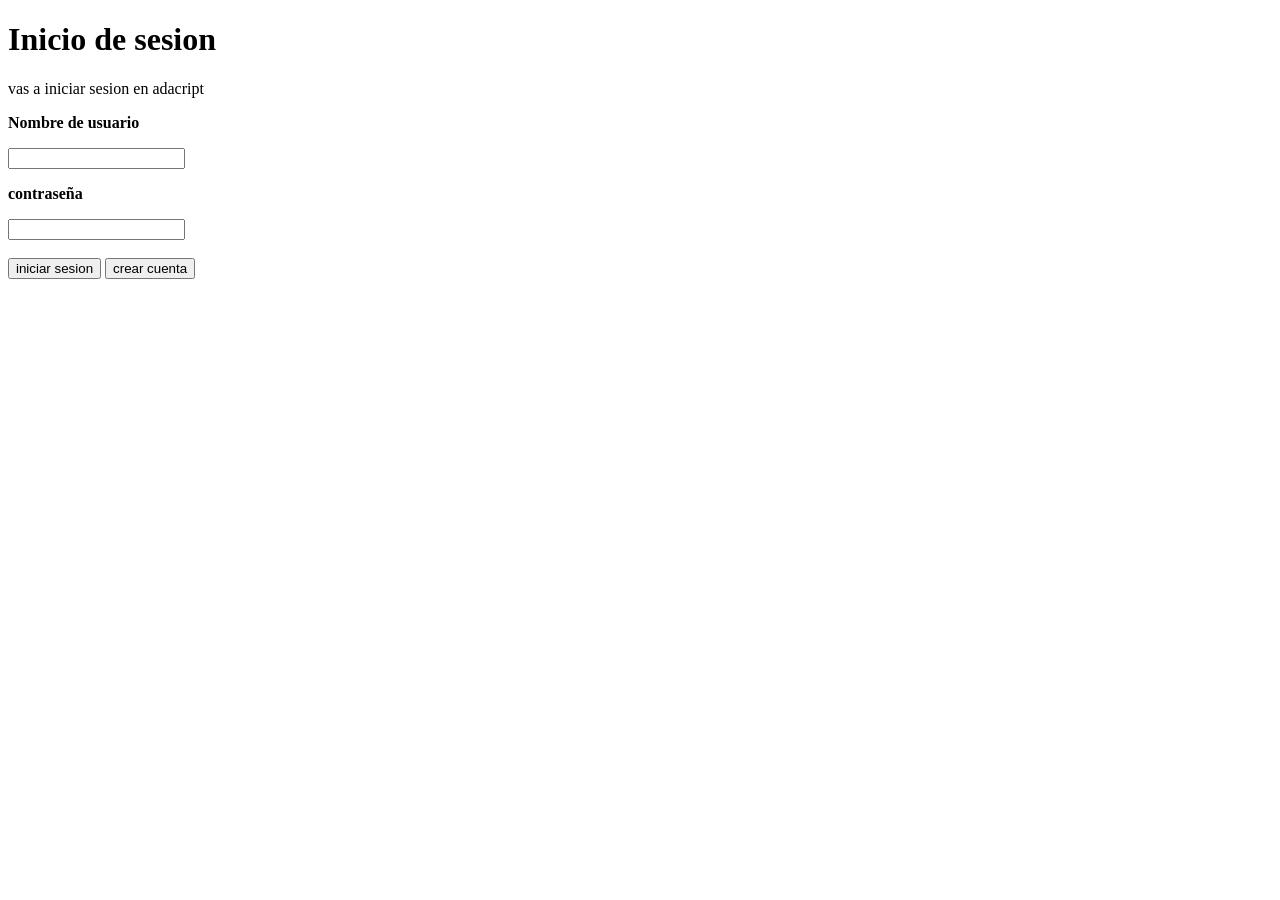
==== index.html @ ab6a789c "Estructura HTML inicio de sesion ph 0.0.2" ====
<!DOCTYPE html>
<html lang='es'>
<head>
    <meta charset='utf-8'>
    <meta name='viewport' content='width=device-width, initial-scale=1'>
    <title>AdaCript</title>
</head>
<body>
    <h1>Inicio de sesion</h1>
    <p>vas a iniciar sesion en adacript</p>
    <p><strong>Nombre de usuario</strong></p>
    <input type="nombre de usuario">
    <br> 
    <p> <strong>contraseña</strong></p>
    <input type="contraseña">
    <br><br>
    <button>iniciar sesion</button>
    <button>crear cuenta</button>
    
</body>
</html>
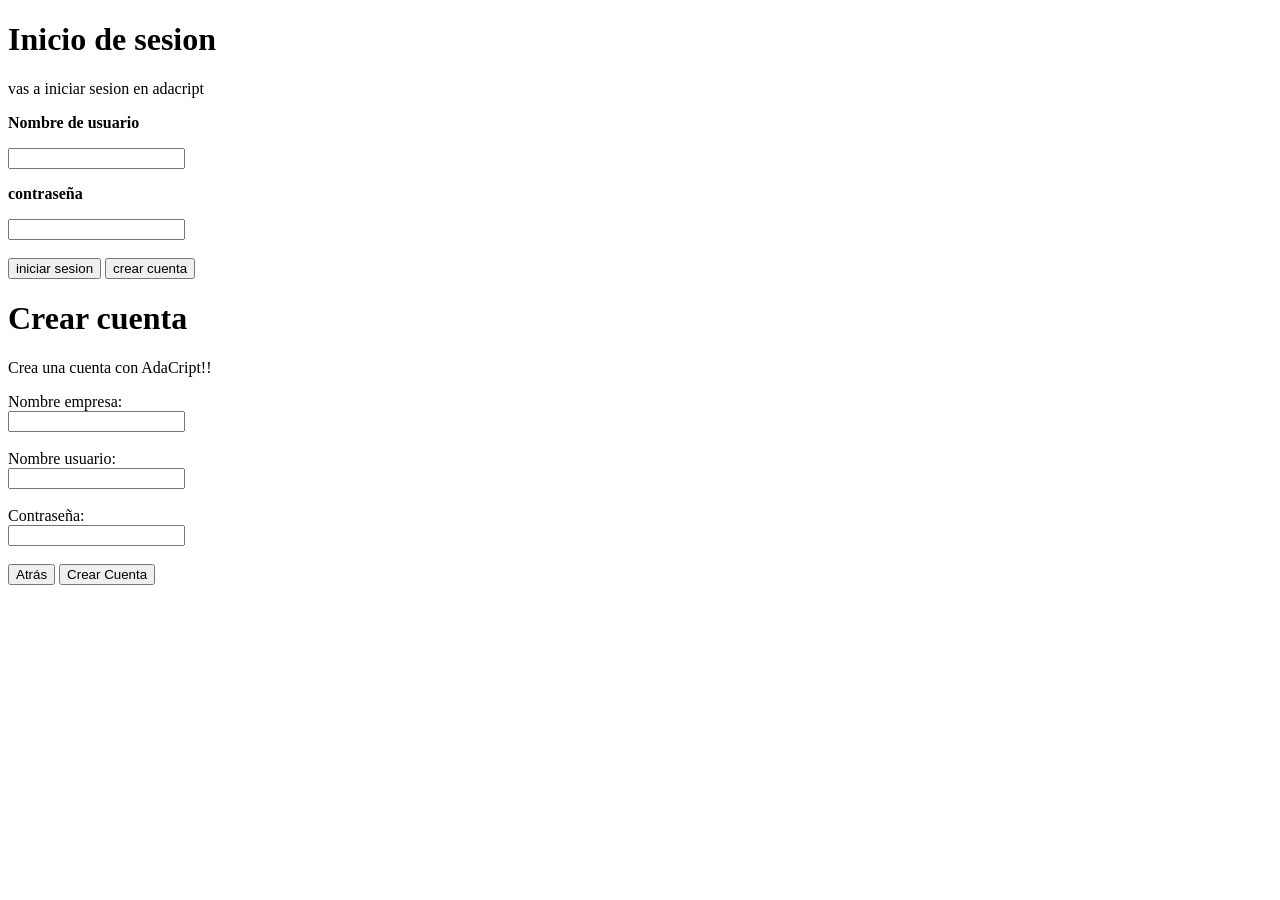
==== commit 0f4a7454: "Estructura HTML crear cuenta ph 0.0.3" ====
--- a/index.html
+++ b/index.html
@@ -16,6 +16,27 @@
     <br><br>
     <button>iniciar sesion</button>
     <button>crear cuenta</button>
+
+        <h1>Crear cuenta </h1>
+    <p>Crea una cuenta con AdaCript!!</p>
     
+    <label for="nombre">Nombre empresa:</label>
+    <br>
+    <input type="text" id="nombre" name="nombre" required>
+    
+    <br><br>
+    <label for="correo">Nombre usuario:</label>
+    <br>
+    <input type="email" id="correo" name="correo" required>
+  
+    <br><br>
+    <label for="telefono">Contraseña:</label>
+    <br>
+    <input type="tel" id="telefono" name="telefono">
+    <br>
+    <br>
+    <button>Atrás</button>
+    <button>Crear Cuenta</button>
+
 </body>
 </html>
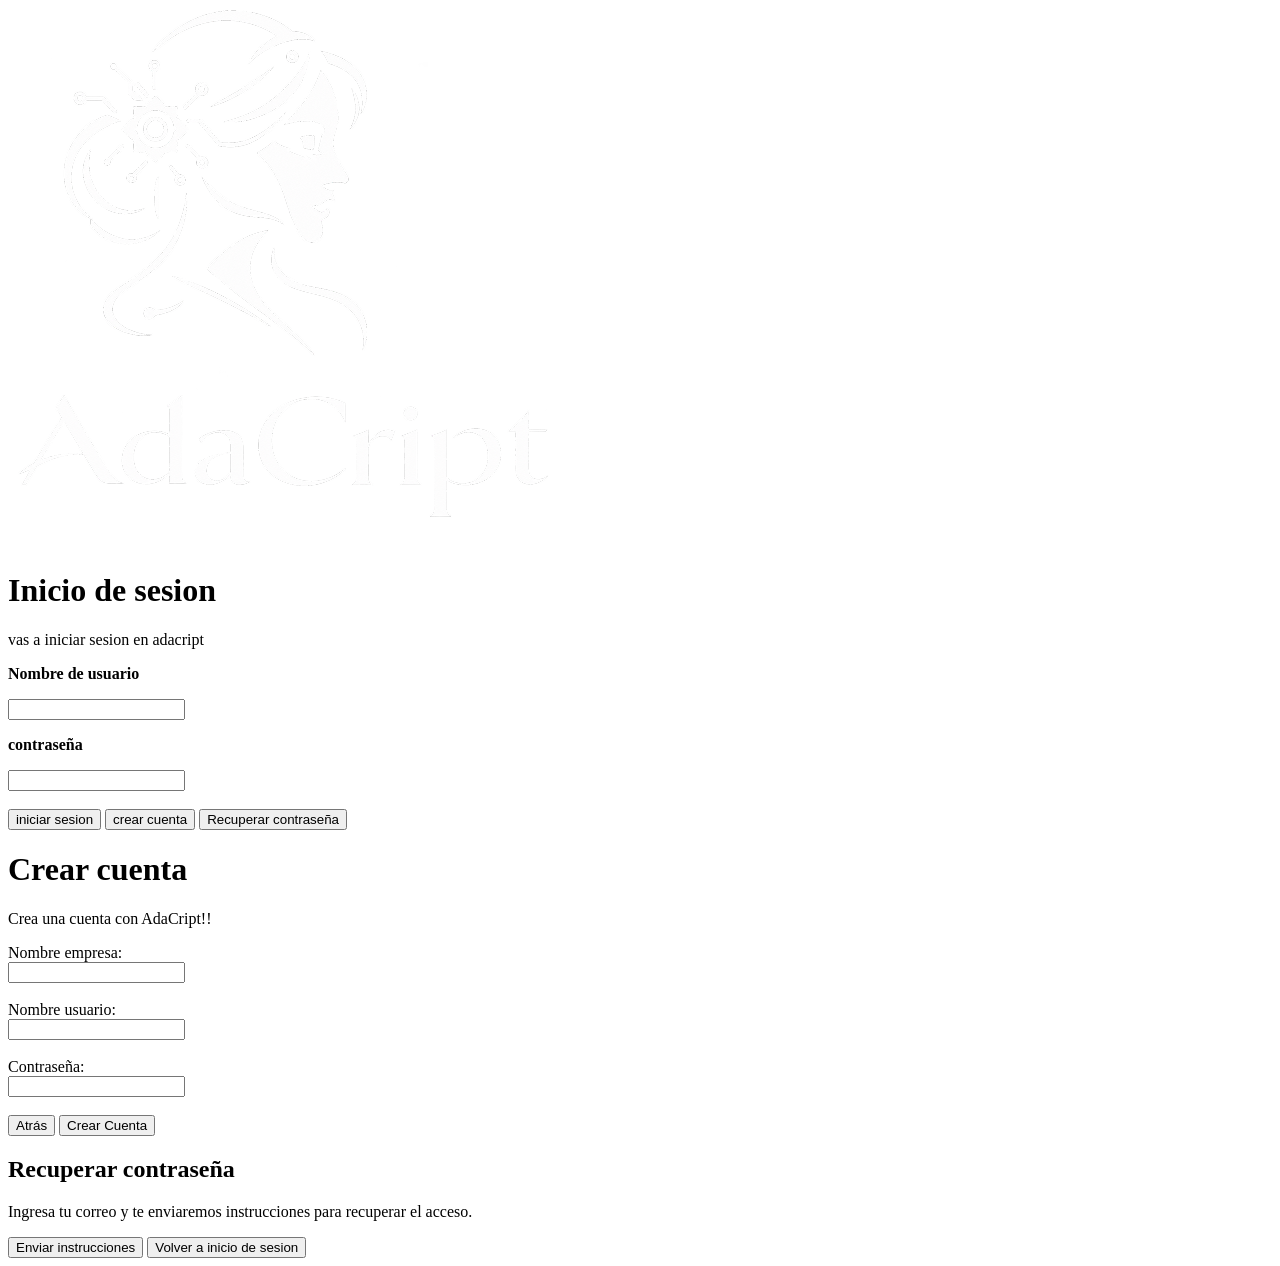
==== commit 052460b7: "Estructura HTML agregar logo, recuperar contraseña ph 0.0.4" ====
--- a/index.html
+++ b/index.html
@@ -6,6 +6,9 @@
     <title>AdaCript</title>
 </head>
 <body>
+    <img src="img/logoAdacript.png" alt="Logo">
+    <br>
+    <img src="img/letras logo 1.png" alt="Letras">
     <h1>Inicio de sesion</h1>
     <p>vas a iniciar sesion en adacript</p>
     <p><strong>Nombre de usuario</strong></p>
@@ -16,6 +19,7 @@
     <br><br>
     <button>iniciar sesion</button>
     <button>crear cuenta</button>
+    <button>Recuperar contraseña</button>
 
         <h1>Crear cuenta </h1>
     <p>Crea una cuenta con AdaCript!!</p>
@@ -37,6 +41,10 @@
     <br>
     <button>Atrás</button>
     <button>Crear Cuenta</button>
+    <h2>Recuperar contraseña</h2>
+    <p>Ingresa tu correo y te enviaremos instrucciones para recuperar el acceso.</p>
+    <button>Enviar instrucciones</button>
+    <button>Volver a inicio de sesion</button>
 
 </body>
 </html>
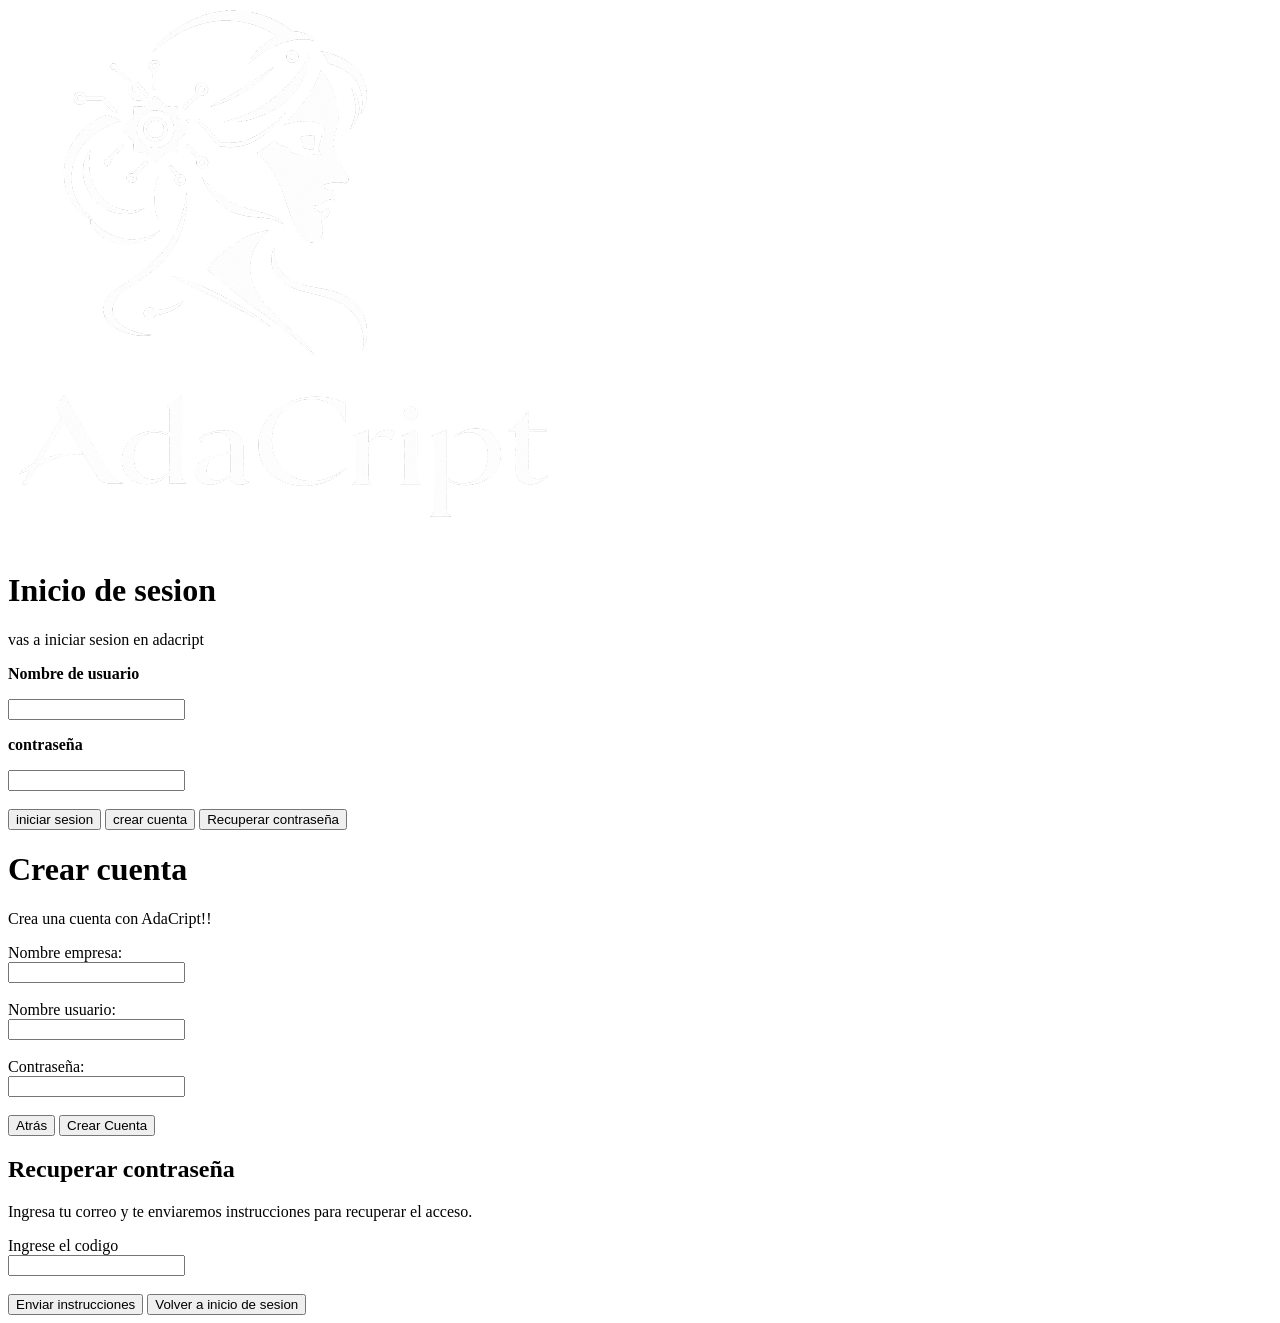
==== commit 4dad9f93: "Estructura HTML agregar logo, recuperar contraseña ph 0.0.4.1" ====
--- a/index.html
+++ b/index.html
@@ -43,6 +43,10 @@
     <button>Crear Cuenta</button>
     <h2>Recuperar contraseña</h2>
     <p>Ingresa tu correo y te enviaremos instrucciones para recuperar el acceso.</p>
+    <label for="codigo">Ingrese el codigo</label>
+    <br>
+    <input type="text">
+    <br><br>
     <button>Enviar instrucciones</button>
     <button>Volver a inicio de sesion</button>
 
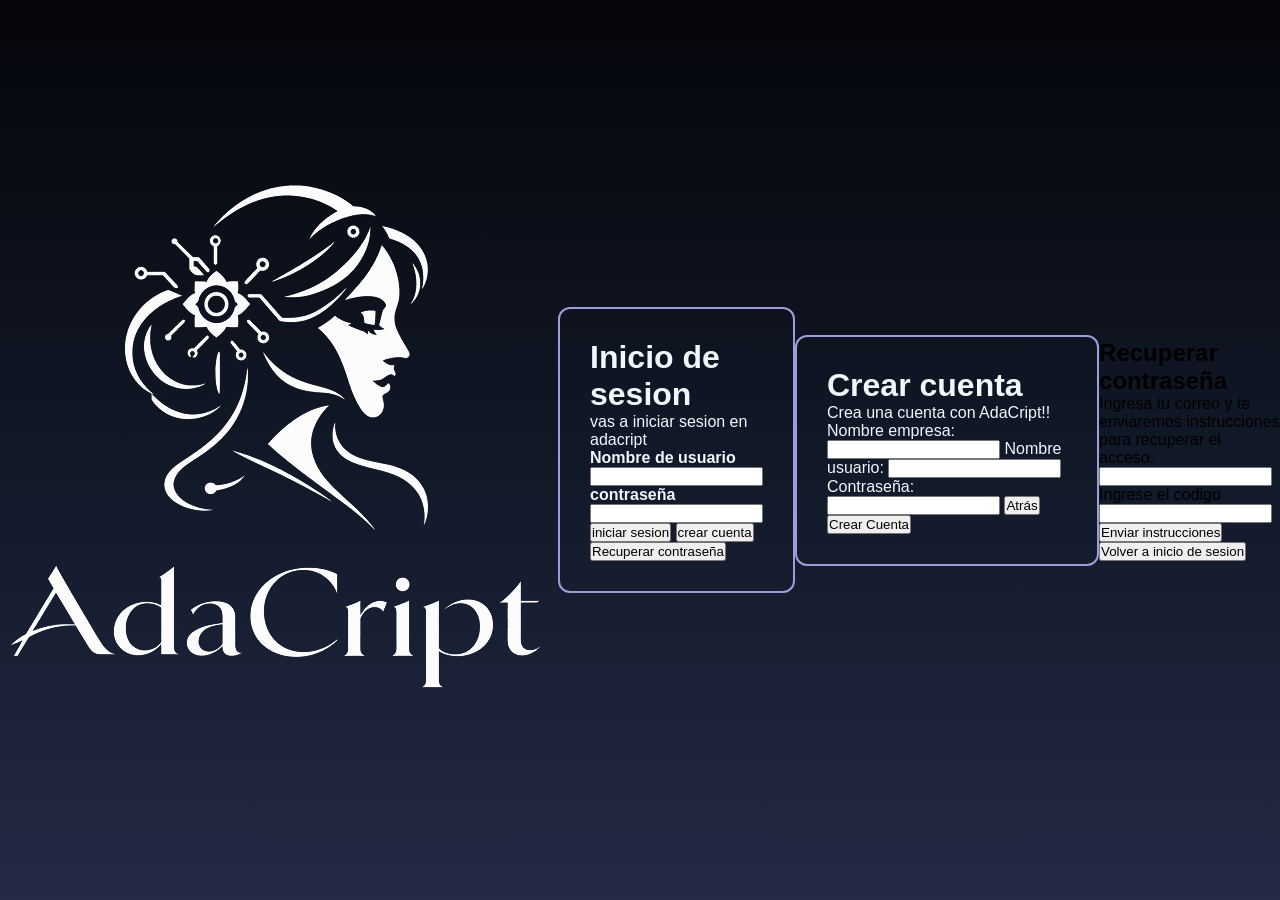
==== commit cd183f83: "Estructura HTML con CSS base ph 0.1.0" ====
--- a/index.html
+++ b/index.html
@@ -4,51 +4,80 @@
     <meta charset='utf-8'>
     <meta name='viewport' content='width=device-width, initial-scale=1'>
     <title>AdaCript</title>
+    <style>
+*{
+    margin: 0;
+    padding: 0;
+    box-sizing: border-box;
+    font-family: 'Montserrat', sans-serif;
+}
+
+body{
+    margin: 0;
+    padding: 0;
+    height: 100vh;
+    background: linear-gradient(to bottom, #05060B, #111827, #252A45);
+    background-size: cover;
+    display: flex;
+    justify-content: center;
+    align-items: center;
+    overflow: hidden;
+    
+}
+
+.logo {
+    display: flex;
+    flex-direction: column;
+    align-items: center;
+}
+
+.contenedor{
+    border-radius: 12px;
+    border: 2px solid rgb(156, 157, 218);
+    padding: 30px;
+    color: aliceblue;
+}
+    </style>
 </head>
 <body>
-    <img src="img/logoAdacript.png" alt="Logo">
-    <br>
-    <img src="img/letras logo 1.png" alt="Letras">
-    <h1>Inicio de sesion</h1>
-    <p>vas a iniciar sesion en adacript</p>
-    <p><strong>Nombre de usuario</strong></p>
-    <input type="nombre de usuario">
-    <br> 
-    <p> <strong>contraseña</strong></p>
-    <input type="contraseña">
-    <br><br>
-    <button>iniciar sesion</button>
-    <button>crear cuenta</button>
-    <button>Recuperar contraseña</button>
+    <div class="logo">
+        <img src="img/logoAdacript.png" alt="Logo">
+        <img src="img/letras logo 1.png" alt="Letras">
+    </div>
 
+    <div class="contenedor">
+        <h1>Inicio de sesion</h1>
+        <p>vas a iniciar sesion en adacript</p>
+        <p><strong>Nombre de usuario</strong></p>
+        <input type="nombre de usuario">
+        <p> <strong>contraseña</strong></p>
+        <input type="contraseña">
+        <button>iniciar sesion</button>
+        <button>crear cuenta</button>
+        <button>Recuperar contraseña</button>
+    </div>
+
+    <div class="contenedor">
         <h1>Crear cuenta </h1>
-    <p>Crea una cuenta con AdaCript!!</p>
-    
-    <label for="nombre">Nombre empresa:</label>
-    <br>
-    <input type="text" id="nombre" name="nombre" required>
-    
-    <br><br>
-    <label for="correo">Nombre usuario:</label>
-    <br>
-    <input type="email" id="correo" name="correo" required>
-  
-    <br><br>
-    <label for="telefono">Contraseña:</label>
-    <br>
-    <input type="tel" id="telefono" name="telefono">
-    <br>
-    <br>
-    <button>Atrás</button>
-    <button>Crear Cuenta</button>
-    <h2>Recuperar contraseña</h2>
-    <p>Ingresa tu correo y te enviaremos instrucciones para recuperar el acceso.</p>
-    <label for="codigo">Ingrese el codigo</label>
-    <br>
-    <input type="text">
-    <br><br>
-    <button>Enviar instrucciones</button>
-    <button>Volver a inicio de sesion</button>
+        <p>Crea una cuenta con AdaCript!!</p>
+        <label for="nombre">Nombre empresa:</label>
+        <input type="text" id="nombre" name="nombre" required>
+        <label for="correo">Nombre usuario:</label>
+        <input type="email" id="correo" name="correo" required>
+        <label for="telefono">Contraseña:</label>
+        <input type="tel" id="telefono" name="telefono">
+        <button>Atrás</button>
+        <button>Crear Cuenta</button>
+    </div>
 
+    <div class="#">
+        <h2>Recuperar contraseña</h2>
+        <p>Ingresa tu correo y te enviaremos instrucciones para recuperar el acceso.</p>
+        <input type="email" id="correo" name="correo" required>
+        <label for="codigo">Ingrese el codigo</label>
+        <input type="text">
+        <button>Enviar instrucciones</button>
+        <button>Volver a inicio de sesion</button>
+    </div>
 </body>
 </html>
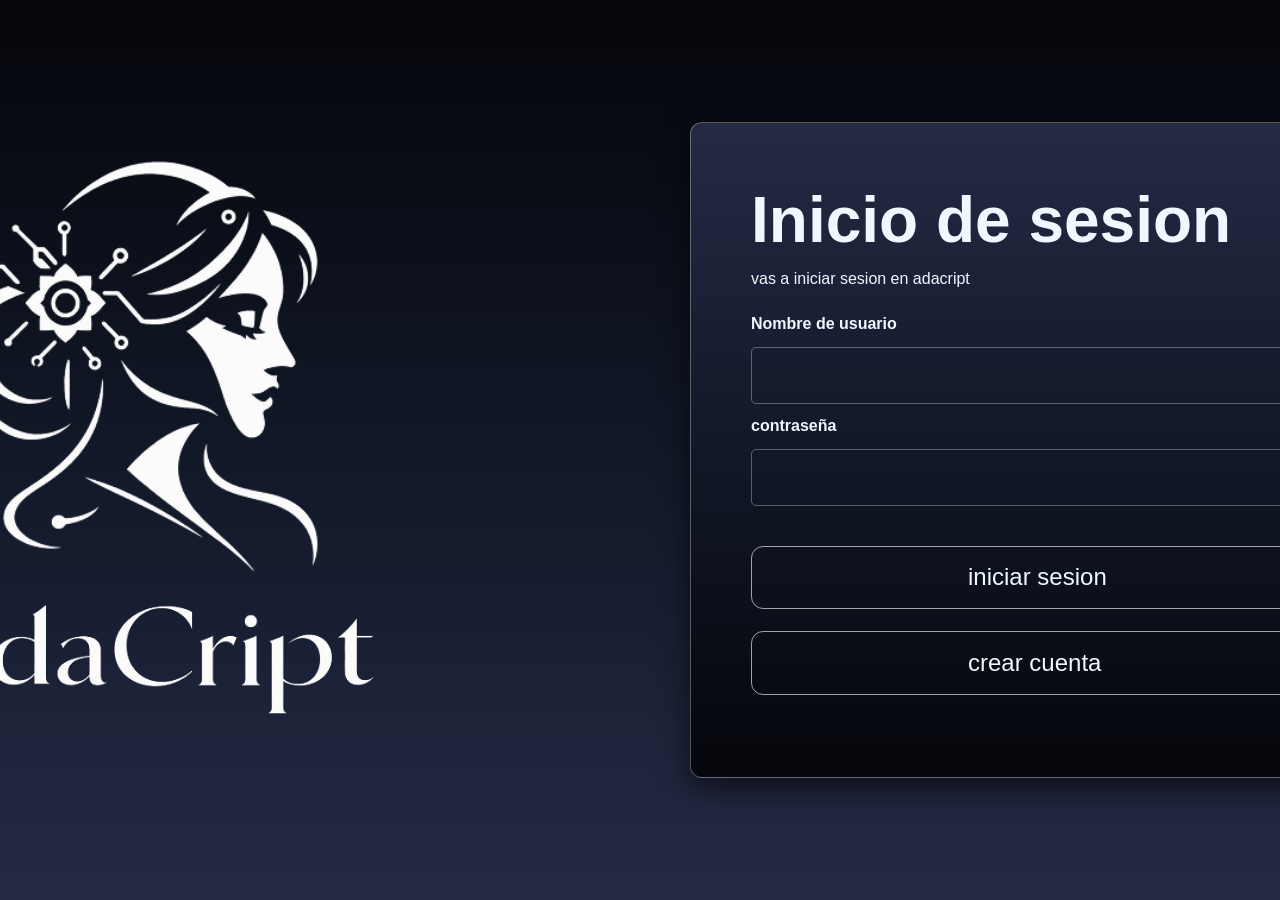
==== commit b1542971: "Estructura HTML con CSS base ph 0.1.1" ====
--- a/index.html
+++ b/index.html
@@ -26,16 +26,56 @@
 }
 
 .logo {
+    height: auto;
+    width: 500px;
     display: flex;
     flex-direction: column;
-    align-items: center;
 }
 
 .contenedor{
+    border: 1px solid rgba(255, 255, 255, 0.308);
+    box-shadow: 0 10px 30px rgba(0, 0, 0, 0.6);
+    height: auto;
+    width: 700px;
     border-radius: 12px;
-    border: 2px solid rgb(156, 157, 218);
-    padding: 30px;
+    background: linear-gradient(to top, #05060B, #111827, #252A45);
+    padding: 60px;
+    margin-left: 300px;
     color: aliceblue;
+}
+
+h1 {
+    font-size: 4em; 
+    }
+    p {
+    font-size: 1em; 
+    line-height: 2.8; 
+    }
+    button {
+    font-size: 1.5em; 
+    padding: 0.7em 9em; 
+    border-radius: 12px;
+    background-color: transparent;
+    border: 1px solid rgba(255, 255, 255, 0.616);
+    color: aliceblue;
+    justify-content: center;
+    margin: 0 auto 22px auto;
+    }
+    .contraseña{
+        margin-bottom: 40px;
+    }
+    button:hover{
+        background-color: rgba(240, 255, 255, 0.39);
+    }
+    input{
+        font-size: 3em;
+        border-radius: 5px;
+        background-color: transparent;
+        border: 1px solid rgba(255, 255, 255, 0.308);
+    }
+
+.oculto {
+  display: none !important;
 }
     </style>
 </head>
@@ -45,19 +85,18 @@
         <img src="img/letras logo 1.png" alt="Letras">
     </div>
 
-    <div class="contenedor">
+    <div class="contenedor" id="form-login">
         <h1>Inicio de sesion</h1>
         <p>vas a iniciar sesion en adacript</p>
         <p><strong>Nombre de usuario</strong></p>
         <input type="nombre de usuario">
         <p> <strong>contraseña</strong></p>
-        <input type="contraseña">
-        <button>iniciar sesion</button>
-        <button>crear cuenta</button>
-        <button>Recuperar contraseña</button>
+        <input type="contraseña" class="contraseña">
+        <button class="inicio">iniciar sesion</button>
+        <button id="btn-ir-a-registro">crear cuenta</button>
     </div>
 
-    <div class="contenedor">
+    <div class="contenedor oculto" id="form-registro">
         <h1>Crear cuenta </h1>
         <p>Crea una cuenta con AdaCript!!</p>
         <label for="nombre">Nombre empresa:</label>
@@ -66,18 +105,19 @@
         <input type="email" id="correo" name="correo" required>
         <label for="telefono">Contraseña:</label>
         <input type="tel" id="telefono" name="telefono">
-        <button>Atrás</button>
+        <button id="btn-atras">Atrás</button>
         <button>Crear Cuenta</button>
     </div>
 
-    <div class="#">
+    <div class="contenedor oculto" id="form-recuperar">
         <h2>Recuperar contraseña</h2>
         <p>Ingresa tu correo y te enviaremos instrucciones para recuperar el acceso.</p>
         <input type="email" id="correo" name="correo" required>
         <label for="codigo">Ingrese el codigo</label>
         <input type="text">
         <button>Enviar instrucciones</button>
-        <button>Volver a inicio de sesion</button>
+         <button id="btn-volver-a-login">Volver a inicio de sesion</button>
     </div>
+    <script src="script.js"></script>
 </body>
 </html>
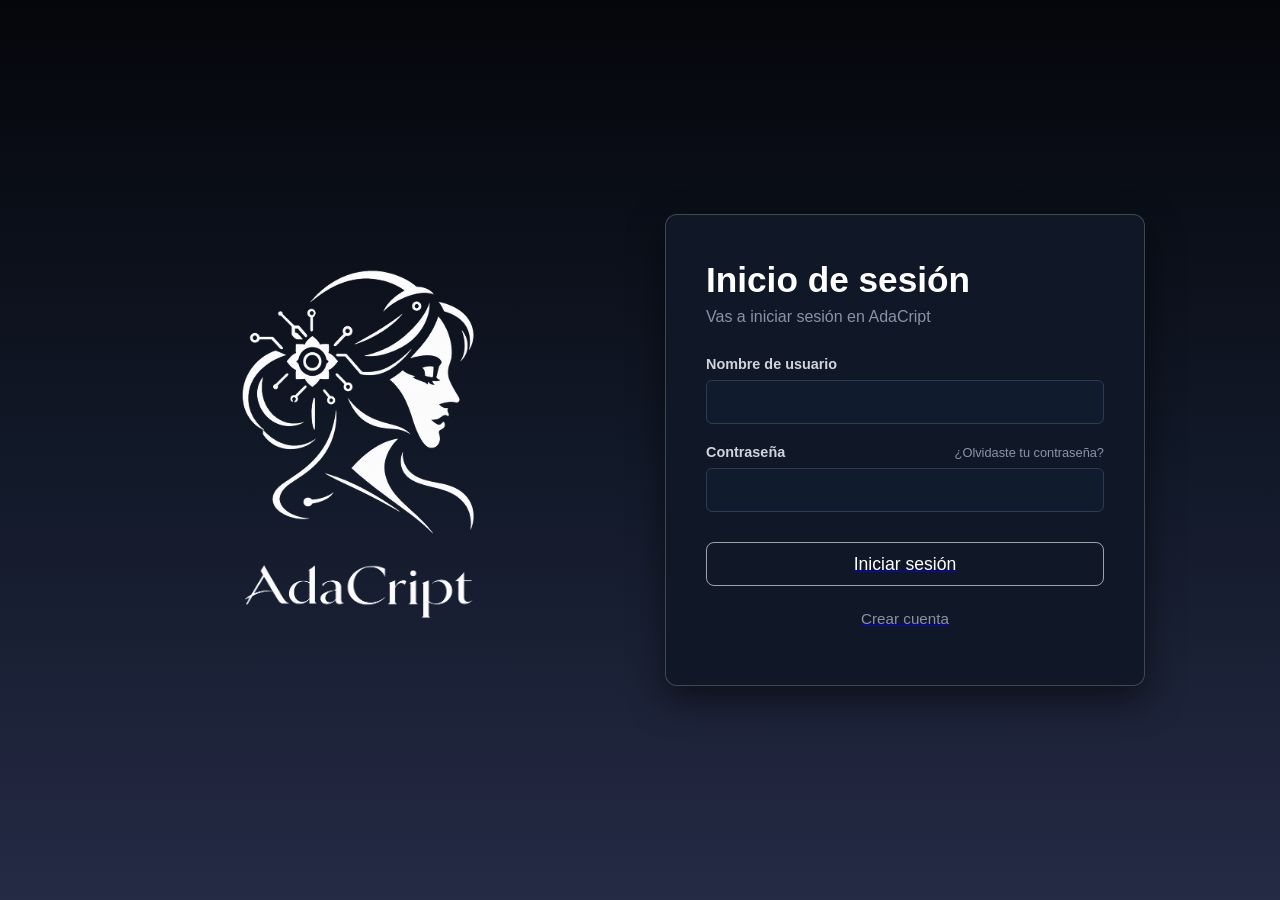
==== commit cd0f21bc: "Organicaion de la pagina web (hiperbinculos) ph 0.2.0" ====
--- a/index.html
+++ b/index.html
@@ -4,120 +4,38 @@
     <meta charset='utf-8'>
     <meta name='viewport' content='width=device-width, initial-scale=1'>
     <title>AdaCript</title>
-    <style>
-*{
-    margin: 0;
-    padding: 0;
-    box-sizing: border-box;
-    font-family: 'Montserrat', sans-serif;
-}
-
-body{
-    margin: 0;
-    padding: 0;
-    height: 100vh;
-    background: linear-gradient(to bottom, #05060B, #111827, #252A45);
-    background-size: cover;
-    display: flex;
-    justify-content: center;
-    align-items: center;
-    overflow: hidden;
-    
-}
-
-.logo {
-    height: auto;
-    width: 500px;
-    display: flex;
-    flex-direction: column;
-}
-
-.contenedor{
-    border: 1px solid rgba(255, 255, 255, 0.308);
-    box-shadow: 0 10px 30px rgba(0, 0, 0, 0.6);
-    height: auto;
-    width: 700px;
-    border-radius: 12px;
-    background: linear-gradient(to top, #05060B, #111827, #252A45);
-    padding: 60px;
-    margin-left: 300px;
-    color: aliceblue;
-}
-
-h1 {
-    font-size: 4em; 
-    }
-    p {
-    font-size: 1em; 
-    line-height: 2.8; 
-    }
-    button {
-    font-size: 1.5em; 
-    padding: 0.7em 9em; 
-    border-radius: 12px;
-    background-color: transparent;
-    border: 1px solid rgba(255, 255, 255, 0.616);
-    color: aliceblue;
-    justify-content: center;
-    margin: 0 auto 22px auto;
-    }
-    .contraseña{
-        margin-bottom: 40px;
-    }
-    button:hover{
-        background-color: rgba(240, 255, 255, 0.39);
-    }
-    input{
-        font-size: 3em;
-        border-radius: 5px;
-        background-color: transparent;
-        border: 1px solid rgba(255, 255, 255, 0.308);
-    }
-
-.oculto {
-  display: none !important;
-}
-    </style>
+    <link rel='stylesheet' href='css/style-inicio-sesion-crear-cuenta.css'>
 </head>
 <body>
-    <div class="logo">
-        <img src="img/logoAdacript.png" alt="Logo">
-        <img src="img/letras logo 1.png" alt="Letras">
+
+    <div class="pantalla-login">
+        
+        <div class="logo">
+            <img src="img/logoAdacript.png" alt="Logo" class="img-logo">
+            <img src="img/letras logo 1.png" alt="Letras" class="img-letras">
+        </div>
+
+        <div class="contenedor" id="form-login">
+            <h1>Inicio de sesión</h1>
+            <p class="subtitulo">Vas a iniciar sesión en AdaCript</p>
+            
+            <div class="campo">
+                <label>Nombre de usuario</label>
+                <input type="text">
+            </div>
+            
+            <div class="campo contraseña">
+                <div class="fila-label">
+                    <label>Contraseña</label>
+                    <a href="index-recuperar-contraseña.html" class="link-olvido">¿Olvidaste tu contraseña?</a>
+                </div>
+                <input type="password">
+            </div>
+            <a href="index-manager-inicio.html"><button class="btn-inicio">Iniciar sesión</button></a>
+            <a href="iindex-crear-cuenta.html"><button id="btn-ir-a-registro" class="btn-registro">Crear cuenta</button></a>
+        </div>
+
     </div>
 
-    <div class="contenedor" id="form-login">
-        <h1>Inicio de sesion</h1>
-        <p>vas a iniciar sesion en adacript</p>
-        <p><strong>Nombre de usuario</strong></p>
-        <input type="nombre de usuario">
-        <p> <strong>contraseña</strong></p>
-        <input type="contraseña" class="contraseña">
-        <button class="inicio">iniciar sesion</button>
-        <button id="btn-ir-a-registro">crear cuenta</button>
-    </div>
-
-    <div class="contenedor oculto" id="form-registro">
-        <h1>Crear cuenta </h1>
-        <p>Crea una cuenta con AdaCript!!</p>
-        <label for="nombre">Nombre empresa:</label>
-        <input type="text" id="nombre" name="nombre" required>
-        <label for="correo">Nombre usuario:</label>
-        <input type="email" id="correo" name="correo" required>
-        <label for="telefono">Contraseña:</label>
-        <input type="tel" id="telefono" name="telefono">
-        <button id="btn-atras">Atrás</button>
-        <button>Crear Cuenta</button>
-    </div>
-
-    <div class="contenedor oculto" id="form-recuperar">
-        <h2>Recuperar contraseña</h2>
-        <p>Ingresa tu correo y te enviaremos instrucciones para recuperar el acceso.</p>
-        <input type="email" id="correo" name="correo" required>
-        <label for="codigo">Ingrese el codigo</label>
-        <input type="text">
-        <button>Enviar instrucciones</button>
-         <button id="btn-volver-a-login">Volver a inicio de sesion</button>
-    </div>
-    <script src="script.js"></script>
 </body>
-</html>+</html>
--- a/css/style-inicio-sesion-crear-cuenta.css
+++ b/css/style-inicio-sesion-crear-cuenta.css
@@ -0,0 +1,239 @@
+*{
+    margin: 0;
+    padding: 0;
+    box-sizing: border-box;
+    font-family: 'Montserrat', sans-serif;
+}
+
+body{
+    margin: 0;
+    padding: 0;
+    min-height: 100vh;
+    background: linear-gradient(to bottom, #05060B, #111827, #252A45);
+    background-size: cover;
+    display: flex;
+    justify-content: center;
+    align-items: center;
+    padding: 20px;
+    overflow-x: hidden;
+}
+
+.pantalla-login {
+    display: flex;
+    align-items: center;
+    justify-content: center;
+    gap: 80px;
+    width: 100%;
+    max-width: 1100px;
+}
+
+.logo {
+    display: flex;
+    flex-direction: column;
+    align-items: center;
+    justify-content: center;
+    width: 100%;
+    max-width: 450px;
+}
+
+.img-logo {
+    width: 100%;
+    max-width: 320px;
+    height: auto;
+    margin-bottom: 15px;
+}
+
+.img-letras {
+    width: 100%;
+    max-width: 240px;
+    height: auto;
+}
+
+.contenedor{
+    border: 1px solid rgba(255, 255, 255, 0.2);
+    box-shadow: 0 15px 35px rgba(0, 0, 0, 0.5);
+    height: auto;
+    width: 100%;
+    max-width: 480px;
+    border-radius: 12px;
+    background: #101827;
+    padding: 45px 40px;
+    color: aliceblue;
+}
+
+.contenedor.oculto {
+    display: none !important;
+}
+
+h1 {
+    font-size: 2.2em; 
+    margin-bottom: 8px;
+    color: #ffffff;
+}
+
+.subtitulo {
+    font-size: 1em; 
+    color: #8993a7;
+    margin-bottom: 30px;
+}
+
+.campo {
+    display: flex;
+    flex-direction: column;
+    gap: 8px;
+    margin-bottom: 20px;
+}
+
+.contraseña {
+    margin-bottom: 30px;
+}
+
+.fila-label {
+    display: flex;
+    justify-content: space-between;
+    align-items: center;
+    width: 100%;
+}
+
+label {
+    font-size: 0.9em; 
+    font-weight: bold;
+    color: #d0d4dc;
+}
+
+.link-olvido {
+    font-size: 0.8em;
+    color: #8993a7;
+    text-decoration: none;
+    transition: color 0.2s;
+}
+
+.link-olvido:hover {
+    color: #ffffff;
+    text-decoration: underline;
+}
+
+input {
+    display: block;
+    width: 100%;
+    height: 44px;
+    font-size: 1.05em;
+    padding: 0 15px;
+    border-radius: 6px;
+    background-color: #111b2e;
+    border: 1px solid #2b3a55;
+    color: #ffffff;
+    outline: none;
+    transition: border-color 0.2s;
+}
+
+input:focus {
+    border-color: rgba(255, 255, 255, 0.6);
+}
+
+/* --- ESTILO BASE PARA TODOS LOS BOTONES --- */
+button {
+    display: block;
+    width: 100%;
+    height: 44px;
+    font-size: 1.1em; 
+    border-radius: 8px;
+    cursor: pointer;
+    transition: all 0.3s ease;
+    background-color: transparent;
+    border: 1px solid rgba(255, 255, 255, 0.6);
+    color: #ffffff;
+}
+
+button:hover {
+    background-color: rgba(255, 255, 255, 0.15);
+}
+
+/* --- CONTENEDOR PARA LOS DOS BOTONES DEL REGISTRO --- */
+.grupo-botones {
+    display: flex;
+    gap: 15px;
+    width: 100%;
+    margin-top: 10px;
+}
+
+/* --- BOTÓN ATRÁS (POR ID) --- */
+#btn-atras {
+    background-color: transparent;
+    border: 1px solid #2b3a55;
+    color: #8993a7;
+    max-width: 100px;
+}
+
+#btn-atras:hover {
+    border-color: rgba(255, 255, 255, 0.4);
+    color: #ffffff;
+    background-color: transparent;
+}
+
+/* --- BOTÓN CLÁSICO DE REGISTRO EN EL INICIO DE SESIÓN --- */
+.btn-registro {
+    background-color: transparent;
+    border: 1px solid transparent;
+    color: #8993a7;
+    font-size: 0.95em;
+    margin-top: 10px;
+}
+
+.btn-registro:hover {
+    color: #ffffff;
+    text-decoration: underline;
+    background-color: transparent;
+}
+
+@media (max-width: 900px) {
+    .pantalla-login {
+        flex-direction: column;
+        gap: 40px;
+    }
+
+    .logo {
+        max-width: 300px;
+    }
+
+    .img-logo {
+        max-width: 180px;
+    }
+
+    .img-letras {
+        max-width: 150px;
+    }
+
+    .contenedor {
+        padding: 35px 25px;
+    }
+}
+
+@media (max-width: 480px) {
+    body {
+        padding: 15px 10px;
+    }
+
+    h1 {
+        font-size: 1.8em;
+    }
+
+    .contenedor {
+        padding: 30px 20px;
+    }
+
+    .fila-label {
+        flex-direction: column;
+        align-items: flex-start;
+        gap: 4px;
+    }
+
+    .grupo-botones {
+        flex-direction: column-reverse;
+        gap: 10px;
+    }
+
+    #btn-atras {
+        max-width: 100%;
+    }
+}
